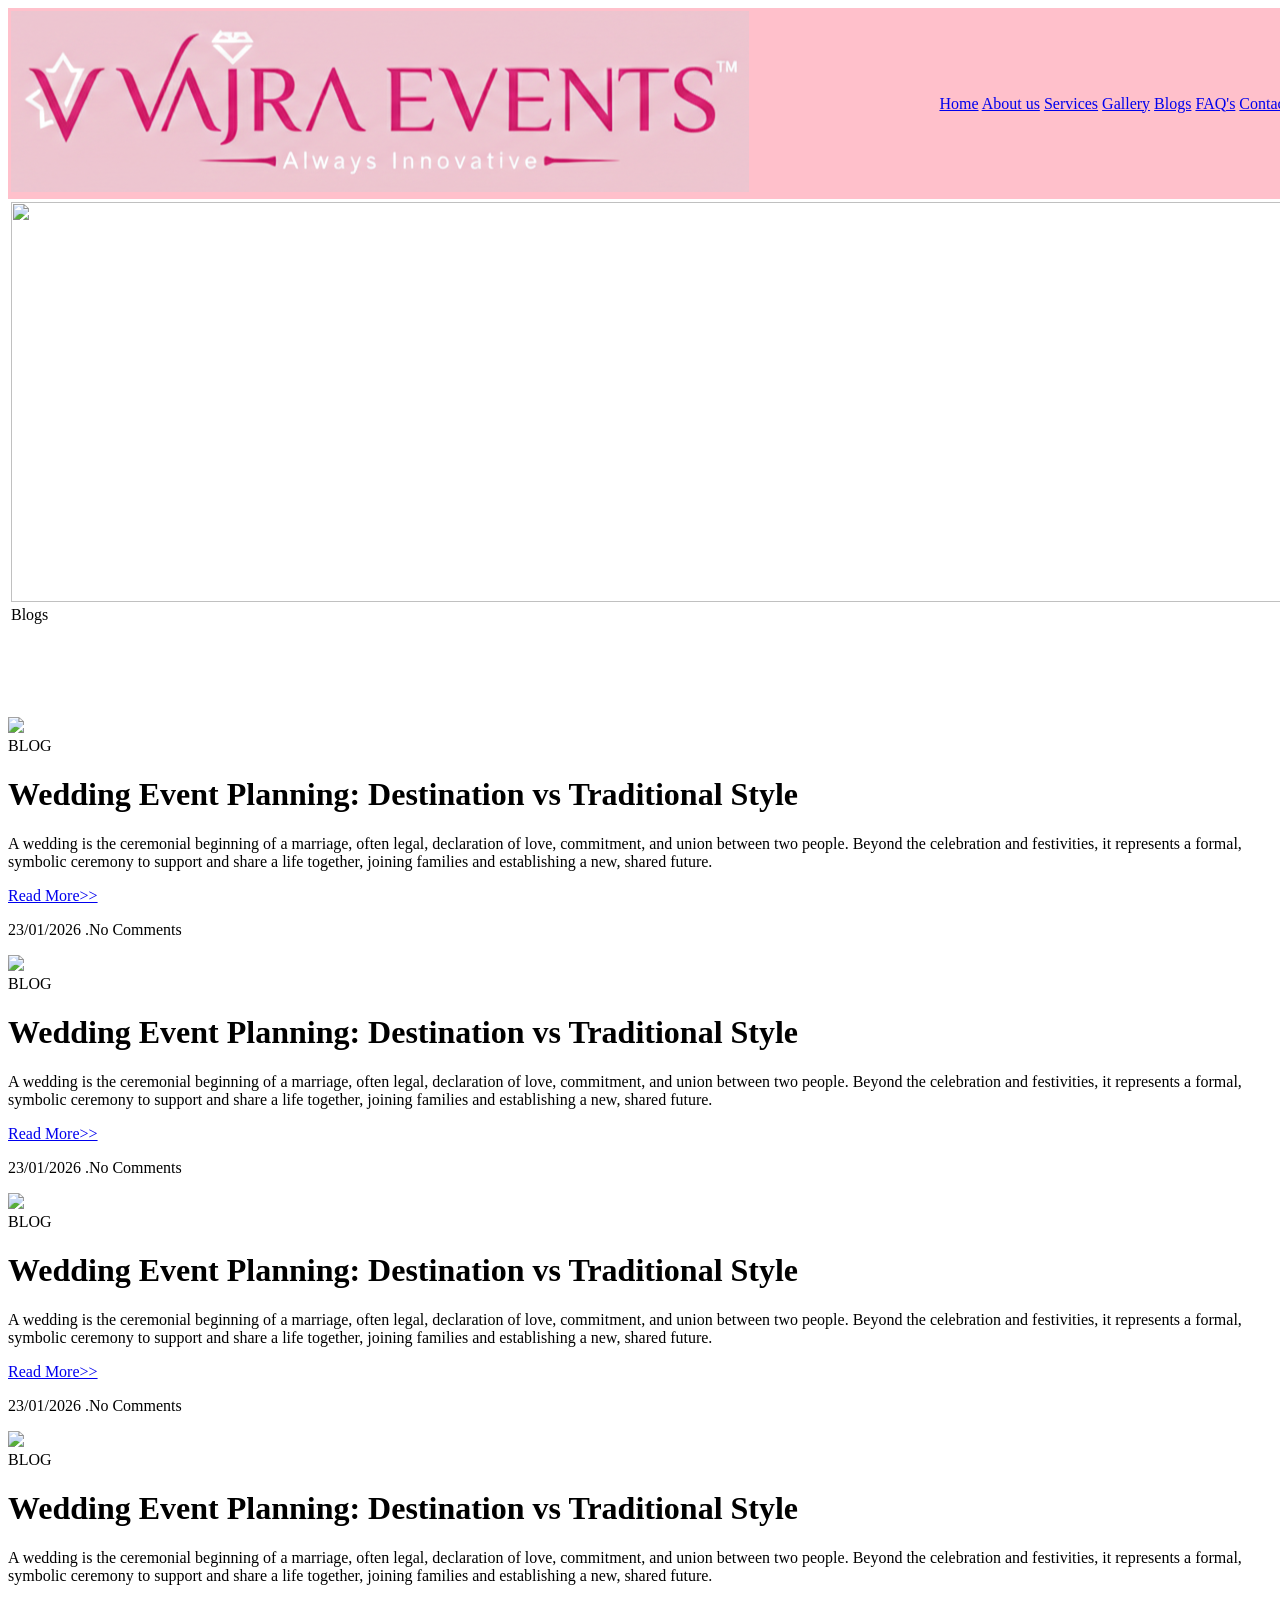
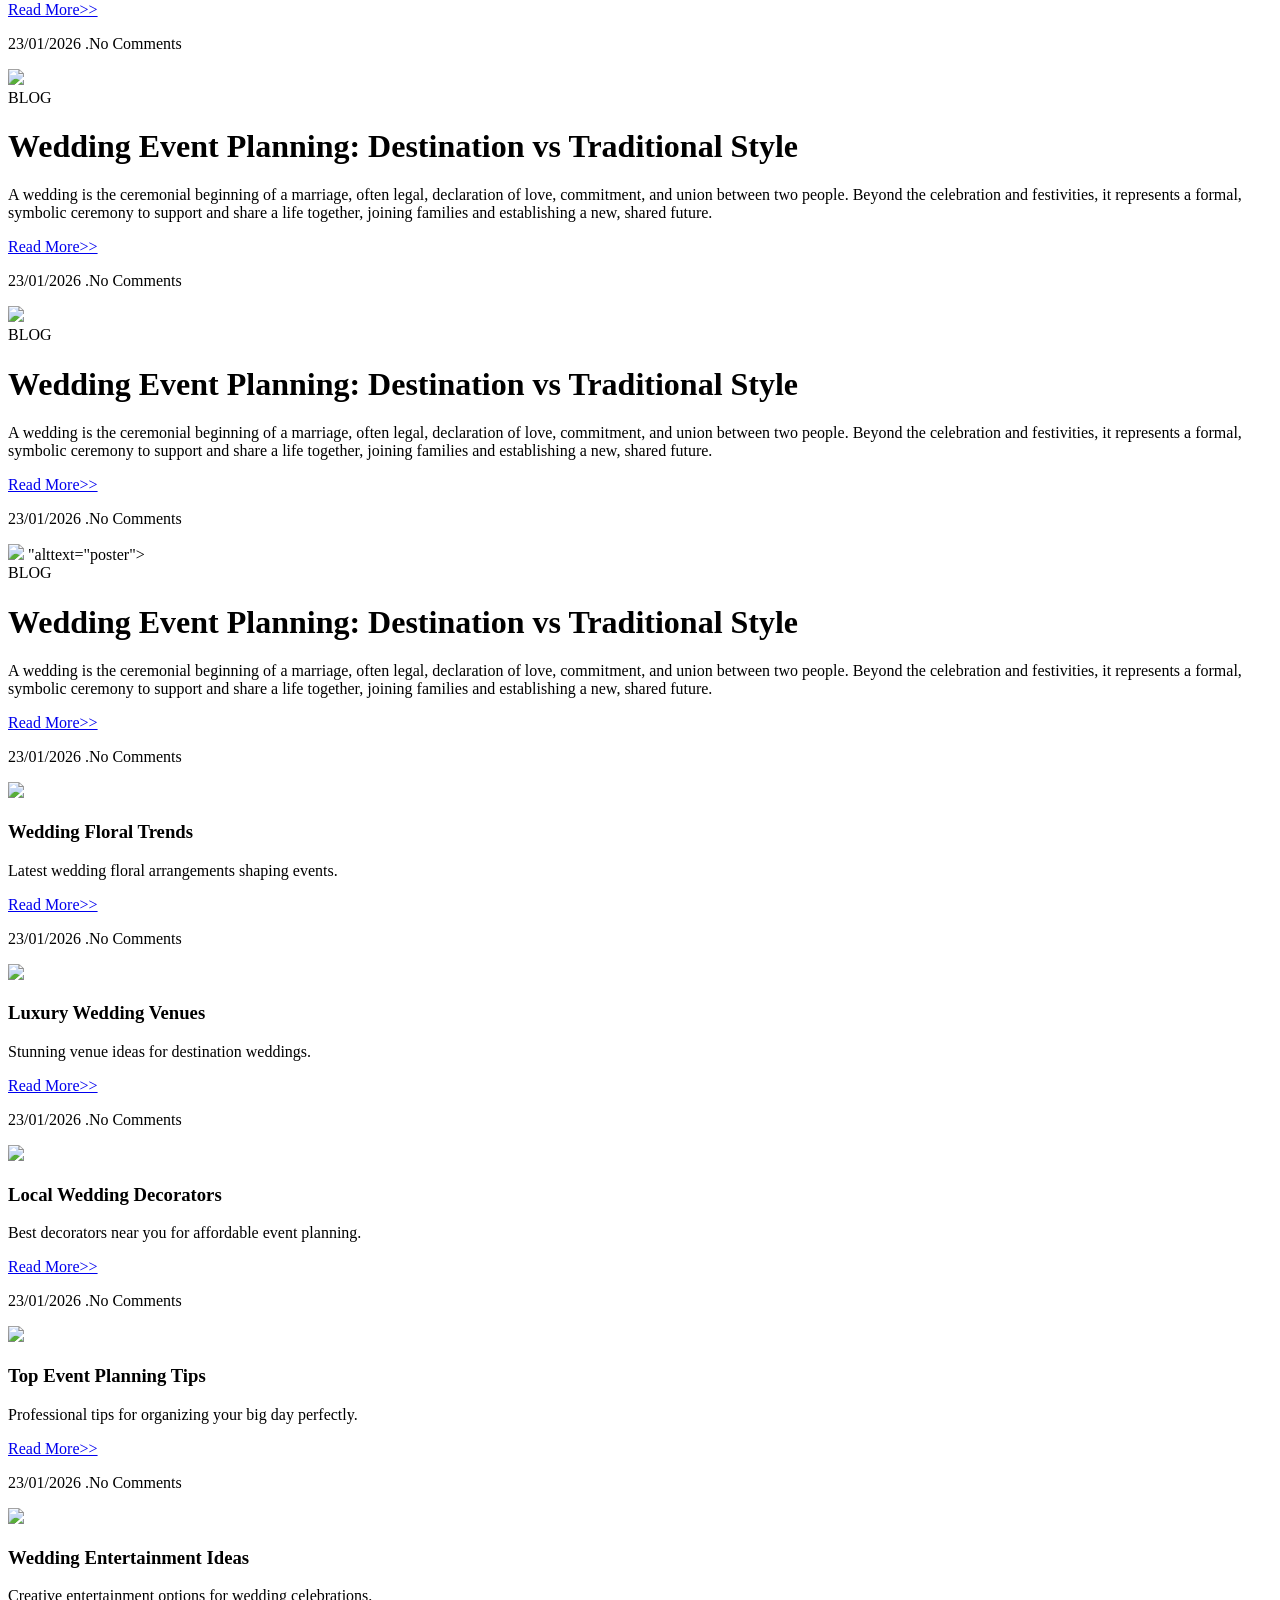
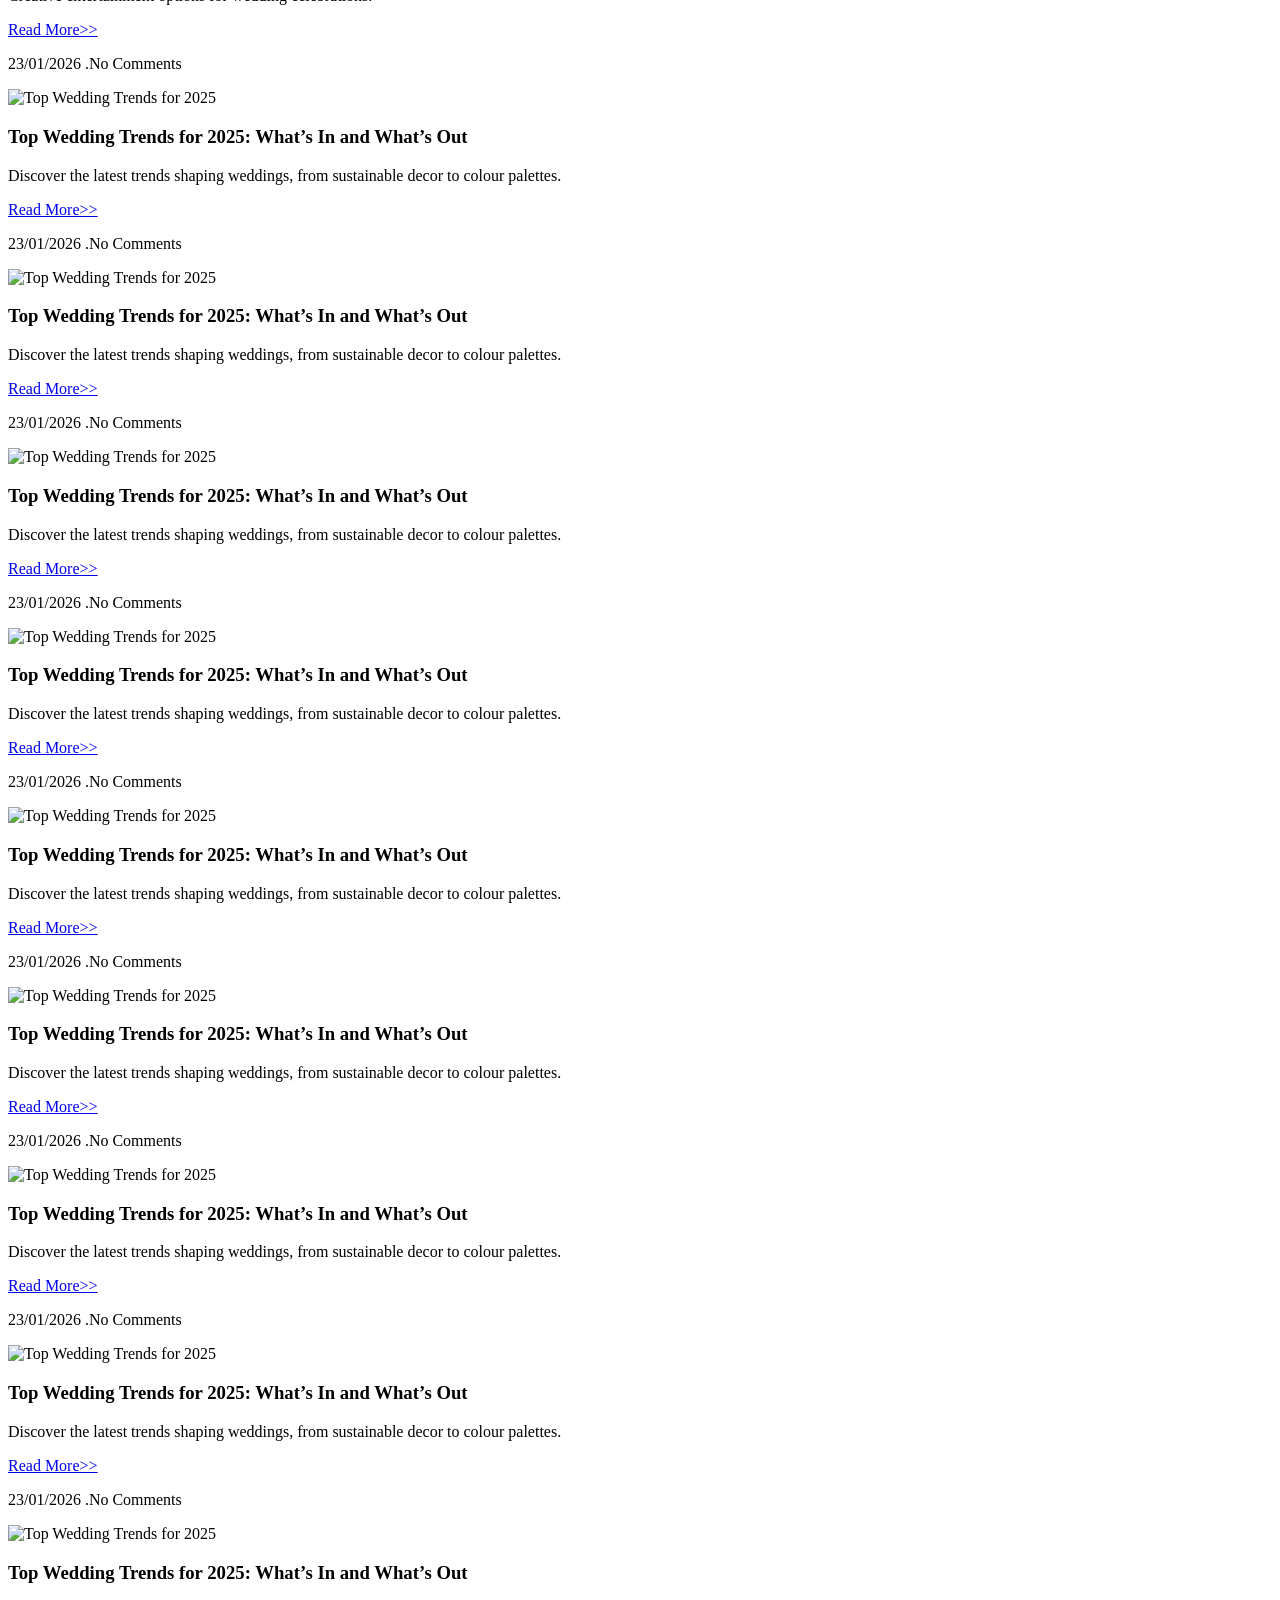
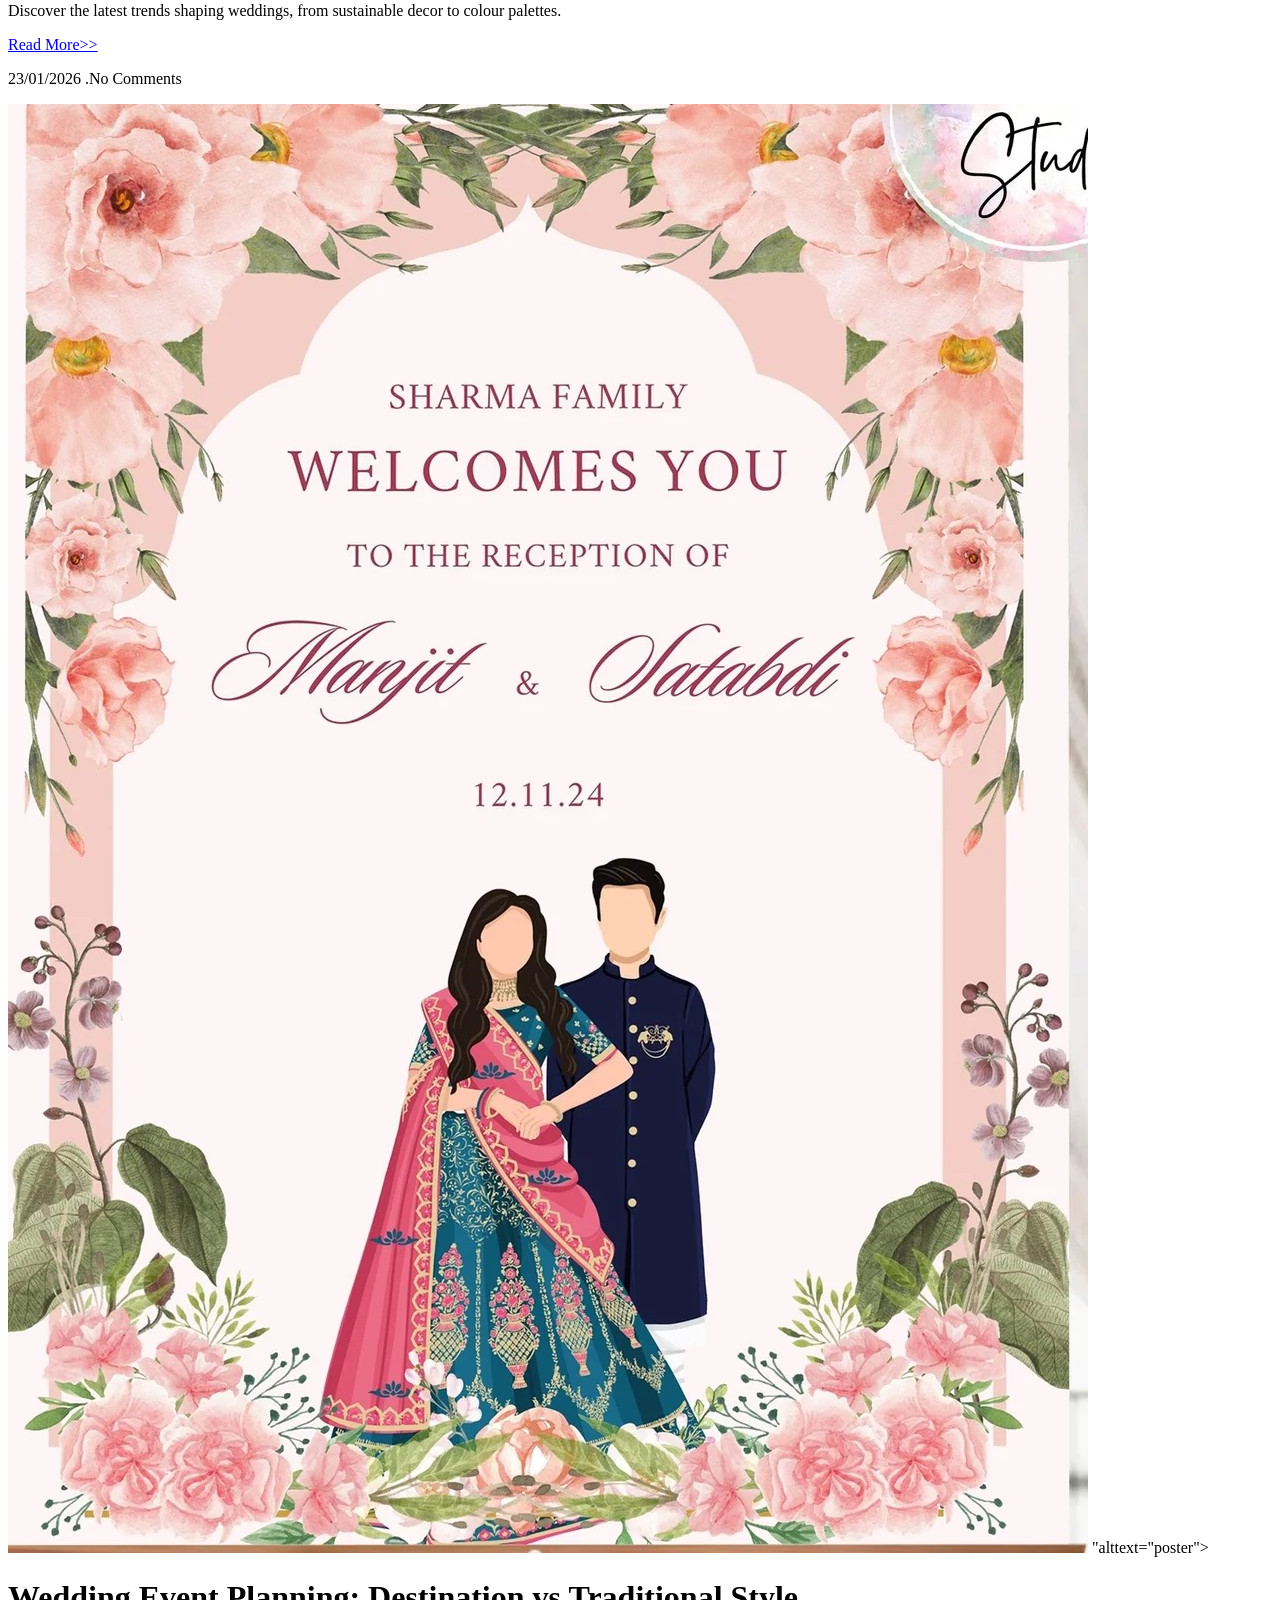
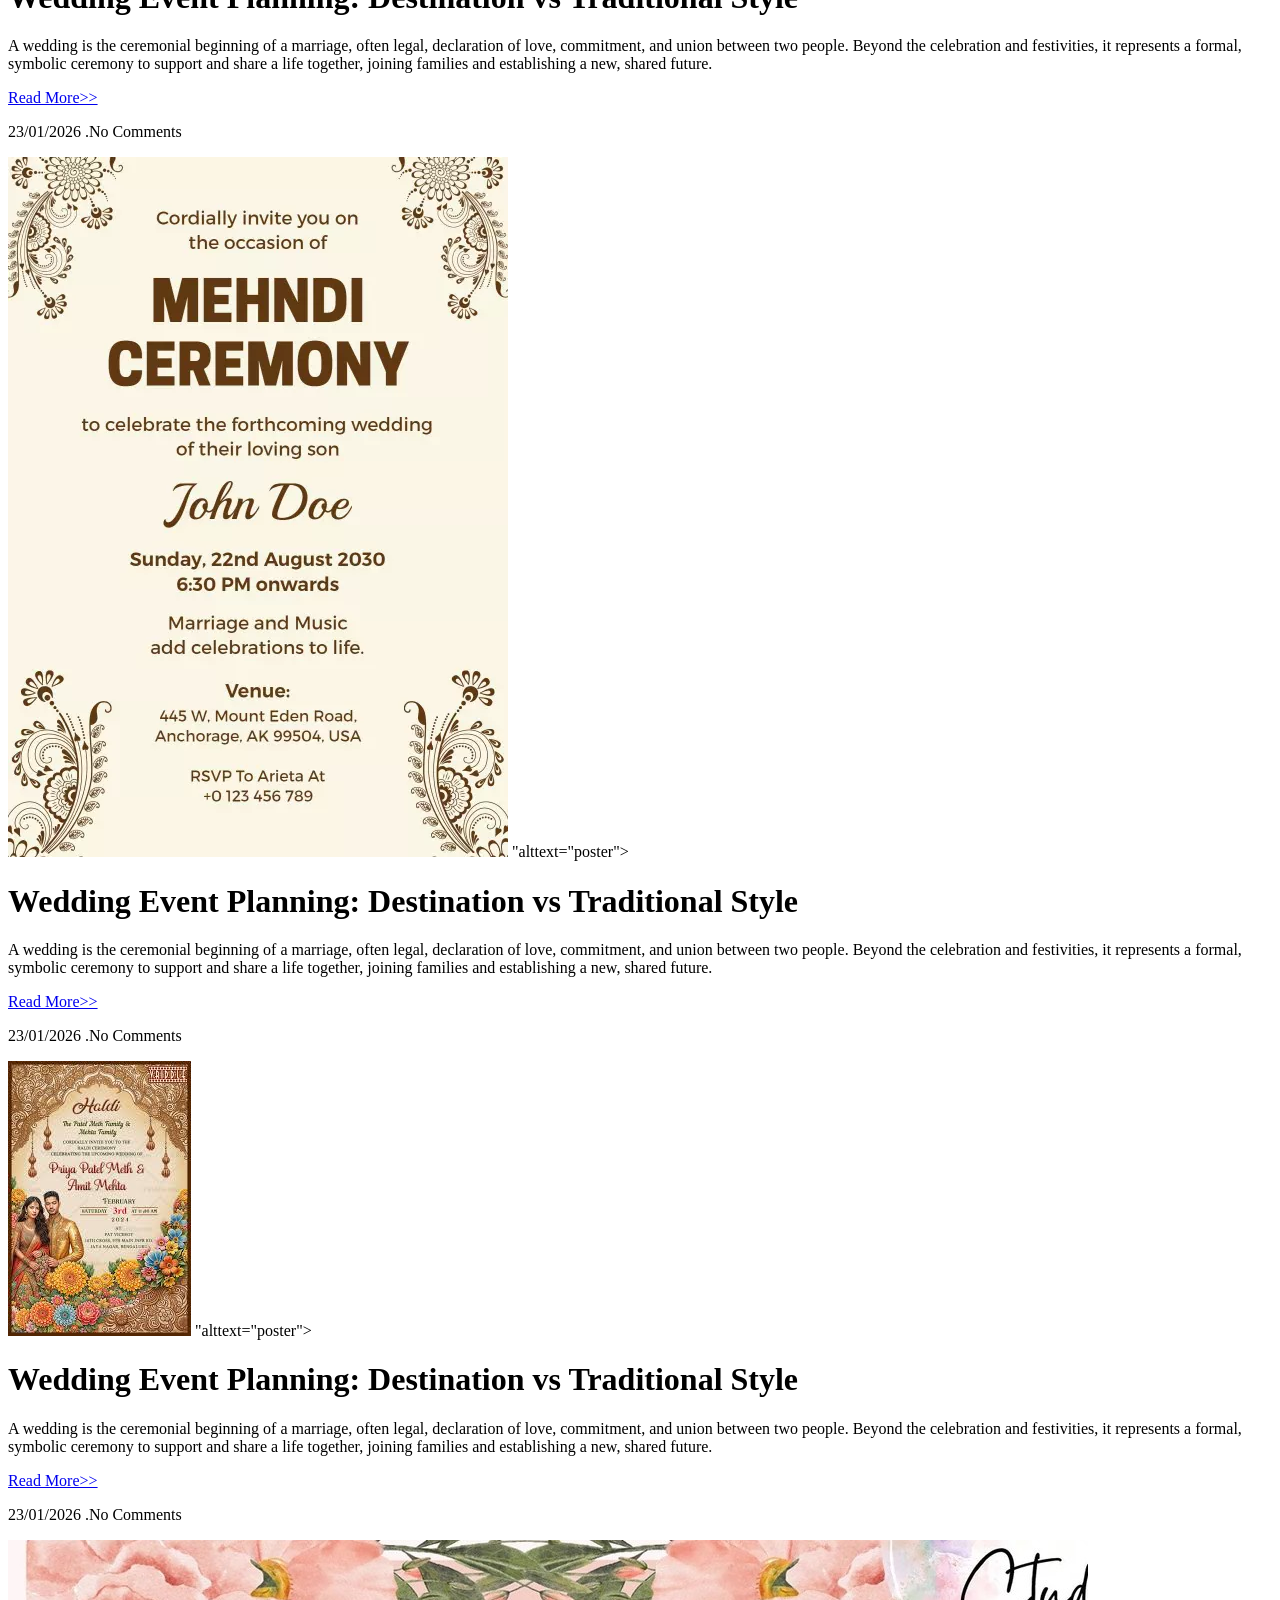
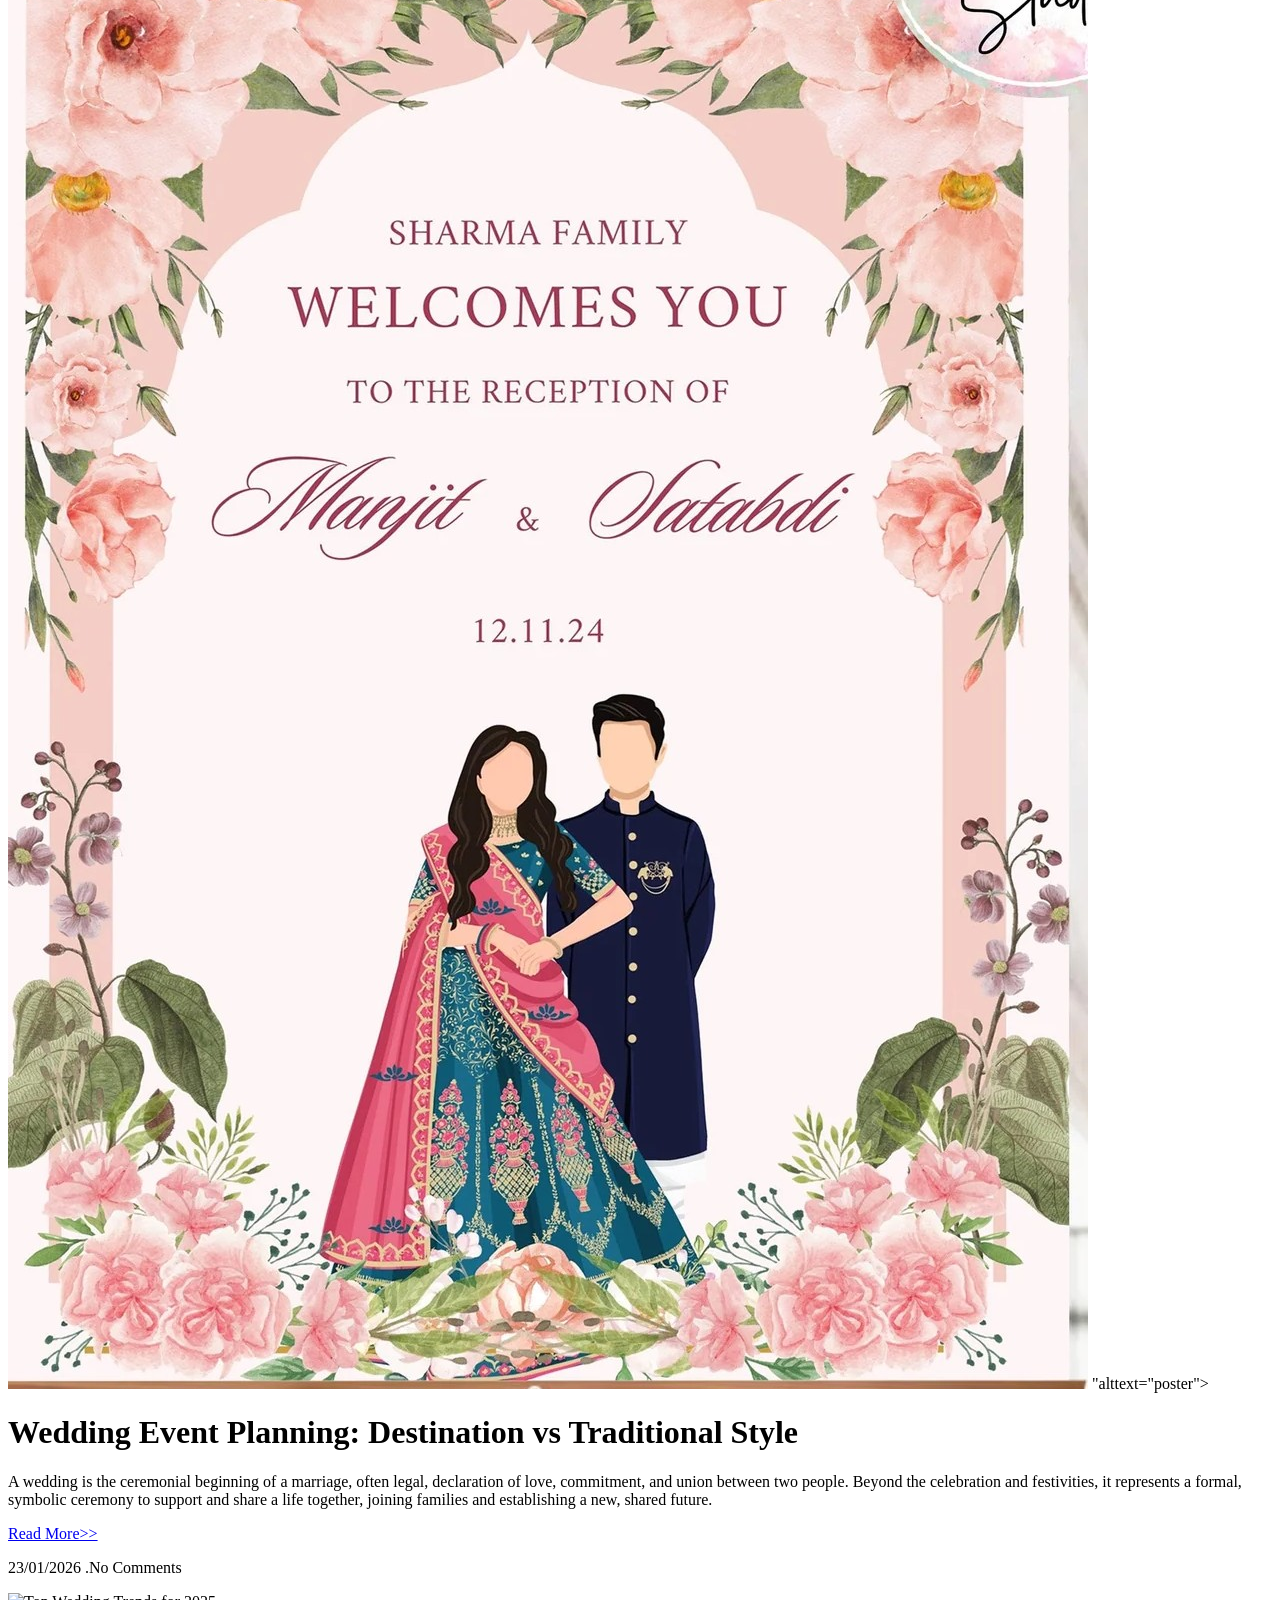
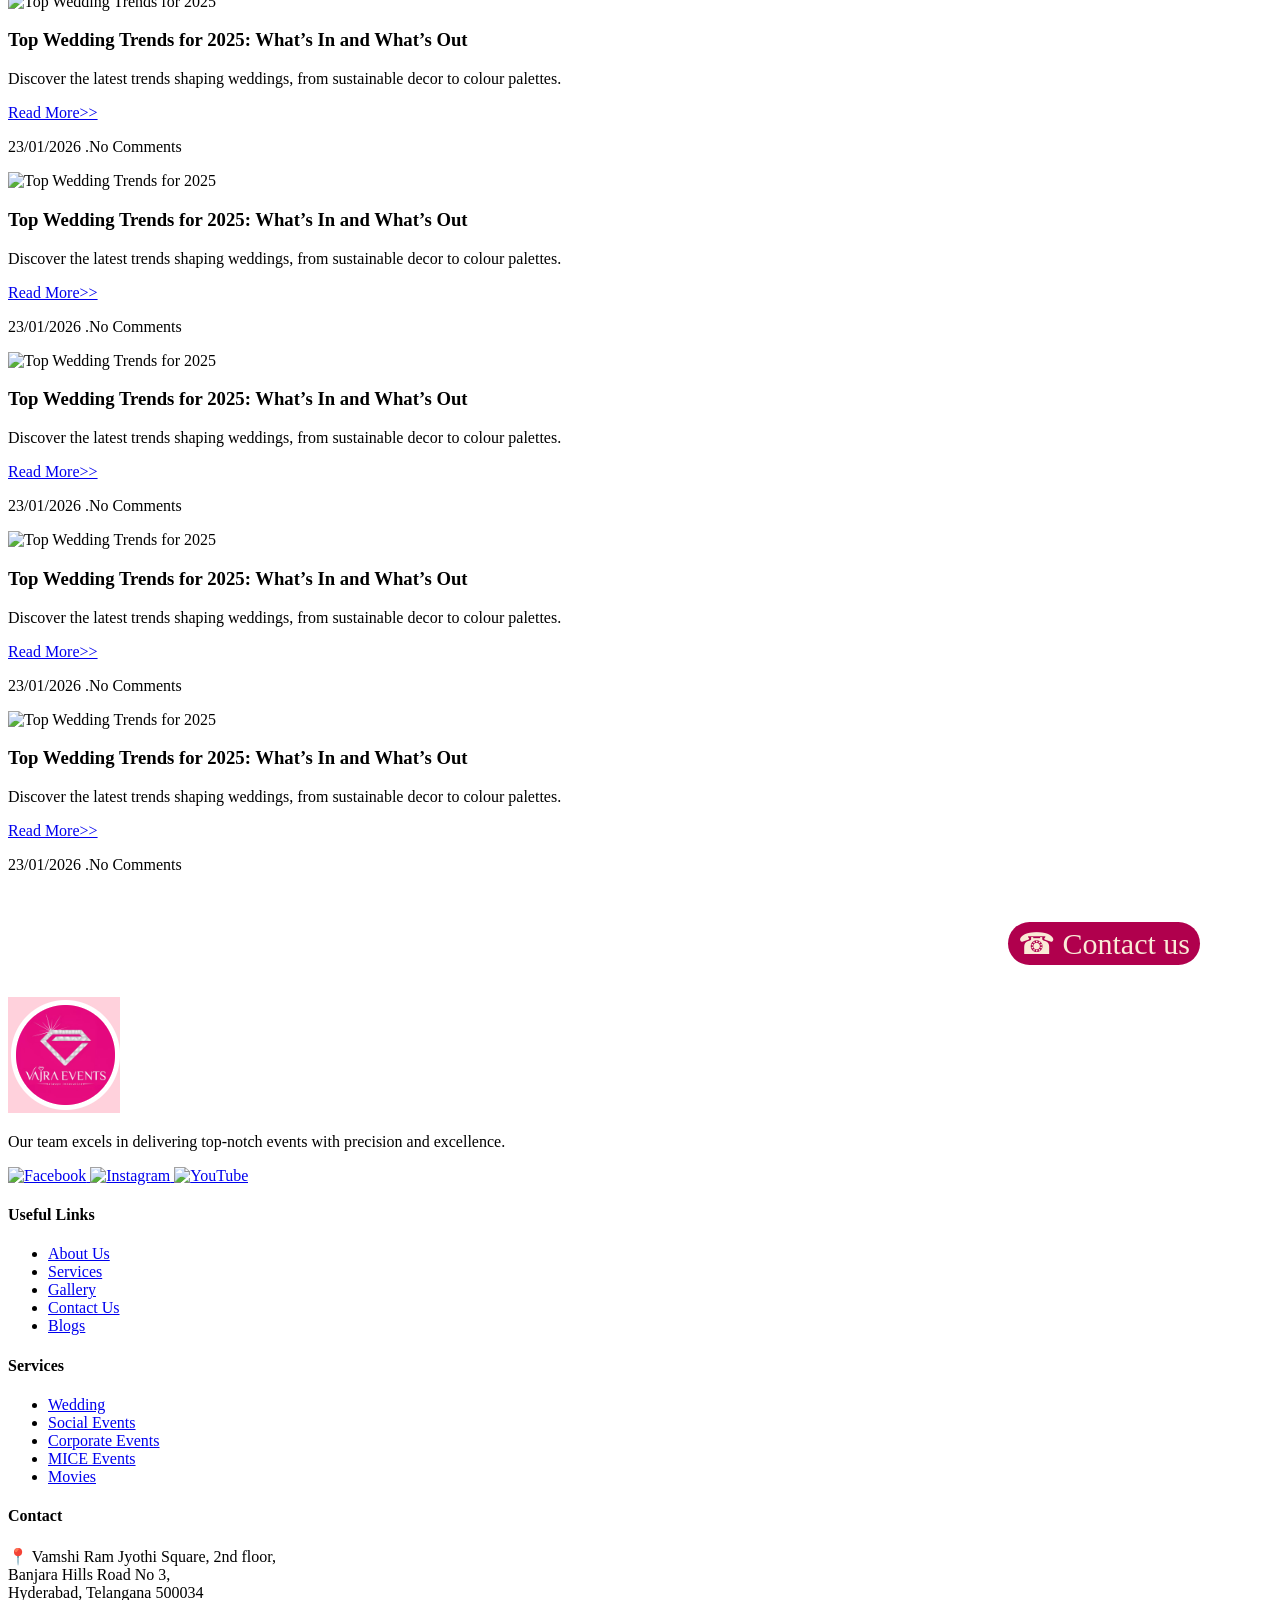
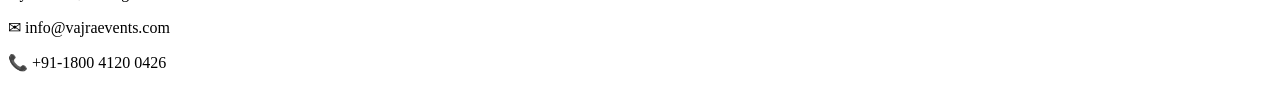
==== index.html @ c1fafa04 "Add files via upload" ====
<!DOCTYPE html>
<html lang="en">
<head>
    <meta charset="UTF-8">
    <meta name="viewport" content="width=device-width, initial-scale=1.0">
    <title>Document</title>
</head>
<link rel="stylesheet" href="one.css">

<body>
    <table width="1400px" height="100%" bgcolor="pink">
        <tr>
            <td>
                <img src="vajjjj.png" alttext="logoo" class="logo">
            </td>
            <td>
                <a href="#" class="nav" >Home</a>
                <a href="#" class="nav">About us</a>
                <a href="#" class="nav">Services</a>
                <a href="#" class="nav">Gallery</a>
                <a href="#"class="navblogs">Blogs</a>
                <a href="#" class="nav">FAQ's</a>
                <a href="#" class="nav">Contact Us</a>

            </td>
            
        </tr>
    <table>
        <tr>
            <td>
                <div class="contain">
                <img src="https://encrypted-tbn0.gstatic.com/images?q=tbn:ANd9GcSFxWtMCN0W3S7-7n2Pp-wqP3tbcG92UnZOkKCSWlW7jWUjsRan" alttext="poster" width="1400px"height="400px">
            <div class="blo">Blogs</div>
            </div>
            </td>
        </tr>
        </table>
        <br>
        <br>
        <br>
        <br>
        <br>
        <div class="blogs">
            <div class="blog-card">
                <div class="img-container">
            <img src="https://encrypted-tbn1.gstatic.com/images?q=tbn:ANd9GcSxAylXB6BLvOkvf_tpjMj7mHcLNz-IRUqFdtjXwUtvCz-0NbhQ"alttext="poster">
            <div class="image-text">BLOG</div>
            </div>
            <div><h1>Wedding Event Planning: Destination vs Traditional Style</h1>
            <p>A wedding is the ceremonial beginning of a marriage, often legal, declaration of love, commitment, and union between two people. Beyond the celebration and festivities, it represents a formal, symbolic ceremony to support and share a life together, joining families and establishing a new, shared future. </p>
            <a href="#" class="read">Read More>> </a>
            <p>23/01/2026 .No Comments</p>
            </div>
        </div>
        
            <div class="blog-card">
                                <div class="img-container">

                <img src="https://encrypted-tbn3.gstatic.com/images?q=tbn:ANd9GcQNrNjtM_MFdy0mWnfYq46YMzt0Dx1hS1j9WIiTzHmP-dryYdgh"alttext="poster">
                      <div class="image-text">BLOG</div>
</div>
                <div> <h1>Wedding Event Planning: Destination vs Traditional Style</h1>
            <p>A wedding is the ceremonial beginning of a marriage, often legal, declaration of love, commitment, and union between two people. Beyond the celebration and festivities, it represents a formal, symbolic ceremony to support and share a life together, joining families and establishing a new, shared future. </p>
            <a href="#" class="read">Read More>> </a>
            <p>23/01/2026 .No Comments</p>
            </div>
        </div>
        <div class="blog-card">
                         <div class="img-container">

                <img src="https://encrypted-tbn3.gstatic.com/images?q=tbn:ANd9GcRQf4aTUGGVOm73pY2ogtXvPZdn9MunsmZkhtrQ5v5sf4PtM_2n"alttext="poster">
                                <div class="image-text">BLOG</div>
</div>
                <div> <h1>Wedding Event Planning: Destination vs Traditional Style</h1>
            <p>A wedding is the ceremonial beginning of a marriage, often legal, declaration of love, commitment, and union between two people. Beyond the celebration and festivities, it represents a formal, symbolic ceremony to support and share a life together, joining families and establishing a new, shared future. </p>
            <a href="#" class="read">Read More>> </a>
            <p>23/01/2026 .No Comments</p>
            </div>
        </div>
        
        <div class="blog-card">
            <div class="img-container">
                <img src="https://encrypted-tbn0.gstatic.com/images?q=tbn:ANd9GcQDcVDjIXxbae5nbXx1qOwWuTjgfFDgN3SB55ghcVVCiSfug5Ng"alttext="poster">
                                           <div class="image-text">BLOG</div>
</div>
                <div> <h1>Wedding Event Planning: Destination vs Traditional Style</h1>
            <p>A wedding is the ceremonial beginning of a marriage, often legal, declaration of love, commitment, and union between two people. Beyond the celebration and festivities, it represents a formal, symbolic ceremony to support and share a life together, joining families and establishing a new, shared future. </p>
            <a href="#" class="read">Read More>> </a>
            <p>23/01/2026 .No Comments</p>
            </div>
        </div>
        <div class="blog-card">
                                            <div class="img-container">

          
                                                <img src="https://encrypted-tbn3.gstatic.com/images?q=tbn:ANd9GcQgdK4rmC4D6xGz65avD8ZZJ3LNO8VM6aEPDjLxffTNBr0df19L"alttext="poster">
                                                     <div class="image-text">BLOG</div>
</div>
                                                <div> <h1>Wedding Event Planning: Destination vs Traditional Style</h1>
            <p>A wedding is the ceremonial beginning of a marriage, often legal, declaration of love, commitment, and union between two people. Beyond the celebration and festivities, it represents a formal, symbolic ceremony to support and share a life together, joining families and establishing a new, shared future. </p>
            <a href="#" class="read">Read More>> </a>
            <p>23/01/2026 .No Comments</p>
            </div>
        </div>
        <div class="blog-card">
            <div class="img-container">
                <img src="https://encrypted-tbn0.gstatic.com/images?q=tbn:ANd9GcT76I8sGQHxIDJUwB6WXhO29_U5qv5YAkr95ym0LSZtSAd-w6AW"alttext="poster">
                                                      <div class="image-text">BLOG</div>
</div>
                <div> <h1>Wedding Event Planning: Destination vs Traditional Style</h1>
            <p>A wedding is the ceremonial beginning of a marriage, often legal, declaration of love, commitment, and union between two people. Beyond the celebration and festivities, it represents a formal, symbolic ceremony to support and share a life together, joining families and establishing a new, shared future. </p>
            <a href="#" class="read">Read More>> </a>
            <p>23/01/2026 .No Comments</p>
            </div>
        </div>
        <div class="blog-card">
            <div class="img-container">
                <img src="https://4.imimg.com/data4/XI/HY/MY-34049163/wedding-events.jpg">
"alttext="poster">
                                                      <div class="image-text">BLOG</div>
</div>
           <div> <h1>Wedding Event Planning: Destination vs Traditional Style</h1>
            <p>A wedding is the ceremonial beginning of a marriage, often legal, declaration of love, commitment, and union between two people. Beyond the celebration and festivities, it represents a formal, symbolic ceremony to support and share a life together, joining families and establishing a new, shared future. </p>
            <a href="#" class="read">Read More>> </a>
            <p>23/01/2026 .No Comments</p>
            </div>
        </div>
            <div class="blog-card">
        <img src="https://www.fnpweddings.com/wp-content/uploads/2023/01/banner1-1.jpg">
        <div class="blog-content">
            <h3>Wedding Floral Trends</h3>
            <p>Latest wedding floral arrangements shaping events.</p>
             <a href="#" class="read">Read More>> </a>
            <p>23/01/2026 .No Comments</p>
        </div>
    </div>

    <div class="blog-card">
        <img src="https://static.wixstatic.com/media/86622c_ecabd79f25de4d79adb0f22479c3964f~mv2.jpg">
        <div class="blog-content">
            <h3>Luxury Wedding Venues</h3>
            <p>Stunning venue ideas for destination weddings.</p>
             <a href="#" class="read">Read More>> </a>
            <p>23/01/2026 .No Comments</p>
        </div>
    </div>

    <div class="blog-card">
        <img src="https://content.jdmagicbox.com/v2/comp/kadiri/t7/9999p8494.8494.240330171017.i5t7/catalogue/ms-marriage-event-kadiri-mg-road-kadiri-decorators-by33t7d996.jpg">
        <div class="blog-content">
            <h3>Local Wedding Decorators</h3>
            <p>Best decorators near you for affordable event planning.</p>
             <a href="#" class="read">Read More>> </a>
            <p>23/01/2026 .No Comments</p>
        </div>
    </div>

    <div class="blog-card">
        <img src="https://media.weddingz.in/images/bbda52972b1de50671f1b9de639610de/Anais-Events-6.jpg">
        <div class="blog-content">
            <h3>Top Event Planning Tips</h3>
            <p>Professional tips for organizing your big day perfectly.</p>
             <a href="#" class="read">Read More>> </a>
            <p>23/01/2026 .No Comments</p>
        </div>
    </div>

    <div class="blog-card">
        <img src="https://www.hamaraevent.com/lib/js/kcfinder/upload/images/image2%2879%29.jpeg">
        <div class="blog-content">
            <h3>Wedding Entertainment Ideas</h3>
            <p>Creative entertainment options for wedding celebrations.</p>
             <a href="#" class="read">Read More>> </a>
            <p>23/01/2026 .No Comments</p>
        </div>
    </div>
  <div class="blog-card">
                <img src="https://www.fnpweddings.com/wp-content/uploads/2023/01/banner1-1.jpg" alt="Top Wedding Trends for 2025">
                <div class="blog-content">
                    <h3>Top Wedding Trends for 2025: What’s In and What’s Out</h3>
                    <p>Discover the latest trends shaping weddings, from sustainable decor to colour palettes.</p>
                     <a href="#" class="read">Read More>> </a>
            <p>23/01/2026 .No Comments</p>
                </div>
                </div>
                        <div class="blog-card">
                <img src="https://static.wixstatic.com/media/86622c_ecabd79f25de4d79adb0f22479c3964f~mv2.jpg/v1/fill/w_640,h_414,al_c,q_80,usm_0.66_1.00_0.01,enc_avif,quality_auto/86622c_ecabd79f25de4d79adb0f22479c3964f~mv2.jpg" alt="Top Wedding Trends for 2025">
                <div class="blog-content">
                    <h3>Top Wedding Trends for 2025: What’s In and What’s Out</h3>
                    <p>Discover the latest trends shaping weddings, from sustainable decor to colour palettes.</p>
             <a href="#" class="read">Read More>> </a>
            <p>23/01/2026 .No Comments</p>
                </div>
                </div>
                        <div class="blog-card">
                <img src="https://content.jdmagicbox.com/v2/comp/kadiri/t7/9999p8494.8494.240330171017.i5t7/catalogue/ms-marriage-event-kadiri-mg-road-kadiri-decorators-by33t7d996.jpg" alt="Top Wedding Trends for 2025">
                <div class="blog-content">
                    <h3>Top Wedding Trends for 2025: What’s In and What’s Out</h3>
                    <p>Discover the latest trends shaping weddings, from sustainable decor to colour palettes.</p>
                     <a href="#" class="read">Read More>> </a>
            <p>23/01/2026 .No Comments</p>
                </div>
</div>
  <div class="blog-card">
                <img src="https://media.weddingz.in/images/bbda52972b1de50671f1b9de639610de/Anais-Events-6.jpg" alt="Top Wedding Trends for 2025">
                <div class="blog-content">
                    <h3>Top Wedding Trends for 2025: What’s In and What’s Out</h3>
                    <p>Discover the latest trends shaping weddings, from sustainable decor to colour palettes.</p>
                     <a href="#" class="read">Read More>> </a>
            <p>23/01/2026 .No Comments</p>
                </div>
</div>
  <div class="blog-card">
                <img src="https://www.hamaraevent.com/lib/js/kcfinder/upload/images/image2%2879%29.jpeg" alt="Top Wedding Trends for 2025">
                <div class="blog-content">
                    <h3>Top Wedding Trends for 2025: What’s In and What’s Out</h3>
                    <p>Discover the latest trends shaping weddings, from sustainable decor to colour palettes.</p>
             <a href="#" class="read">Read More>> </a>
            <p>23/01/2026 .No Comments</p>
                </div>
</div>
  <div class="blog-card">
                <img src="https://weddingsutra.com/images/wedding-images/blog-images/mosaic-events-oman/mosaic-events-oman-img1.webp" alt="Top Wedding Trends for 2025">
                <div class="blog-content">
                    <h3>Top Wedding Trends for 2025: What’s In and What’s Out</h3>
                    <p>Discover the latest trends shaping weddings, from sustainable decor to colour palettes.</p>
                     <a href="#" class="read">Read More>> </a>
            <p>23/01/2026 .No Comments</p>
                </div>
                </div>
                  <div class="blog-card">

                <img src="https://images.picxy.com/cache/2019/12/14/5392ce549f25bc42dea89241d0115a89.jpg" alt="Top Wedding Trends for 2025">
                <div class="blog-content">
                    <h3>Top Wedding Trends for 2025: What’s In and What’s Out</h3>
                    <p>Discover the latest trends shaping weddings, from sustainable decor to colour palettes.</p>
                     <a href="#" class="read">Read More>> </a>
            <p>23/01/2026 .No Comments</p>
                </div>
</div>
  <div class="blog-card">
                <img src="https://content.jdmagicbox.com/v2/comp/kadiri/t7/9999p8494.8494.240330171017.i5t7/catalogue/ms-marriage-event-kadiri-mg-road-kadiri-decorators-by33t7d996.jpg" alt="Top Wedding Trends for 2025">
                <div class="blog-content">
                    <h3>Top Wedding Trends for 2025: What’s In and What’s Out</h3>
                    <p>Discover the latest trends shaping weddings, from sustainable decor to colour palettes.</p>
                     <a href="#" class="read">Read More>> </a>
            <p>23/01/2026 .No Comments</p>
                </div>
</div>
  <div class="blog-card">
                <img src="https://media.weddingz.in/images/bbda52972b1de50671f1b9de639610de/Anais-Events-6.jpg" alt="Top Wedding Trends for 2025">
                <div class="blog-content">
                    <h3>Top Wedding Trends for 2025: What’s In and What’s Out</h3>
                    <p>Discover the latest trends shaping weddings, from sustainable decor to colour palettes.</p>
                     <a href="#" class="read">Read More>> </a>
            <p>23/01/2026 .No Comments</p>
                </div>
                </div>
                        <div class="blog-card">
                <img src="event poster.jpg.jpeg">
"alttext="poster">
           <div> <h1>Wedding Event Planning: Destination vs Traditional Style</h1>
            <p>A wedding is the ceremonial beginning of a marriage, often legal, declaration of love, commitment, and union between two people. Beyond the celebration and festivities, it represents a formal, symbolic ceremony to support and share a life together, joining families and establishing a new, shared future. </p>
            <a href="#" class="read">Read More>> </a>
            <p>23/01/2026 .No Comments</p>
            </div>
        </div>
                <div class="blog-card">
                <img src="another.webp">
"alttext="poster">
           <div> <h1>Wedding Event Planning: Destination vs Traditional Style</h1>
            <p>A wedding is the ceremonial beginning of a marriage, often legal, declaration of love, commitment, and union between two people. Beyond the celebration and festivities, it represents a formal, symbolic ceremony to support and share a life together, joining families and establishing a new, shared future. </p>
            <a href="#" class="read">Read More>> </a>
            <p>23/01/2026 .No Comments</p>
            </div>
        </div>
                <div class="blog-card">
                <img src="images.jpg">
"alttext="poster">
           <div> <h1>Wedding Event Planning: Destination vs Traditional Style</h1>
            <p>A wedding is the ceremonial beginning of a marriage, often legal, declaration of love, commitment, and union between two people. Beyond the celebration and festivities, it represents a formal, symbolic ceremony to support and share a life together, joining families and establishing a new, shared future. </p>
            <a href="#" class="read">Read More>> </a>
            <p>23/01/2026 .No Comments</p>
            </div>
        </div>
                <div class="blog-card">
                <img src="event poster.jpg.jpeg">
"alttext="poster">
           <div> <h1>Wedding Event Planning: Destination vs Traditional Style</h1>
            <p>A wedding is the ceremonial beginning of a marriage, often legal, declaration of love, commitment, and union between two people. Beyond the celebration and festivities, it represents a formal, symbolic ceremony to support and share a life together, joining families and establishing a new, shared future. </p>
            <a href="#" class="read">Read More>> </a>
            <p>23/01/2026 .No Comments</p>
            </div>
        </div>
         <div class="blog-card">
                <img src="https://media.weddingz.in/images/bbda52972b1de50671f1b9de639610de/Anais-Events-6.jpg" alt="Top Wedding Trends for 2025">
                <div class="blog-content">
                    <h3>Top Wedding Trends for 2025: What’s In and What’s Out</h3>
                    <p>Discover the latest trends shaping weddings, from sustainable decor to colour palettes.</p>
                     <a href="#" class="read">Read More>> </a>
            <p>23/01/2026 .No Comments</p>
                </div>
                </div>
                  <div class="blog-card">
                <img src="https://encrypted-tbn0.gstatic.com/images?q=tbn:ANd9GcTcwZmDBdXUqavJ2h8wKpdO121pY8tC2lATGA&s" alt="Top Wedding Trends for 2025">
                <div class="blog-content">
                    <h3>Top Wedding Trends for 2025: What’s In and What’s Out</h3>
                    <p>Discover the latest trends shaping weddings, from sustainable decor to colour palettes.</p>
                     <a href="#" class="read">Read More>> </a>
            <p>23/01/2026 .No Comments</p>
                </div>
                </div>
                                  <div class="blog-card">
                <img src="https://media.istockphoto.com/id/471906412/photo/beautiful-table-setting-for-an-wedding-reception-or-an-event.jpg?s=612x612&w=0&k=20&c=knlIBspy-ZKuQV7bUVr_eclJmyC24ShNAva_Jh9Rwfc=" alt="Top Wedding Trends for 2025">
                <div class="blog-content">
                    <h3>Top Wedding Trends for 2025: What’s In and What’s Out</h3>
                    <p>Discover the latest trends shaping weddings, from sustainable decor to colour palettes.</p>
                     <a href="#" class="read">Read More>> </a>
            <p>23/01/2026 .No Comments</p>
                </div>
                </div>
                                  <div class="blog-card">
                <img src="https://encrypted-tbn0.gstatic.com/images?q=tbn:ANd9GcRSO8gKSsm6Z-1dEe6sfWR4M8Cvgqopa3JY1A&s" alt="Top Wedding Trends for 2025">
                <div class="blog-content">
                    <h3>Top Wedding Trends for 2025: What’s In and What’s Out</h3>
                    <p>Discover the latest trends shaping weddings, from sustainable decor to colour palettes.</p>
                     <a href="#" class="read">Read More>> </a>
            <p>23/01/2026 .No Comments</p>
                </div>
                </div>
                                                  <div class="blog-card">
                <img src="https://encrypted-tbn0.gstatic.com/images?q=tbn:ANd9GcTZ3q1zDSnNJqxM2A5vTZ7iZ9XS9iJBD6ZUig&s" alt="Top Wedding Trends for 2025">
                <div class="blog-content">
                    <h3>Top Wedding Trends for 2025: What’s In and What’s Out</h3>
                    <p>Discover the latest trends shaping weddings, from sustainable decor to colour palettes.</p>
                     <a href="#" class="read">Read More>> </a>
            <p>23/01/2026 .No Comments</p>
                </div>
                </div>
                </div>
        
        <br>
        <br>
<div>
    <a href="white" class="contact-button "style=" color:antiquewhite;background-color: #b0004d;margin-left:1000px;font-size: 30px;text-decoration:none;padding: 5px 10px;border-radius: 25px;.contact-us-button 
  position: fixed;
  bottom: 20px;
  right: 20px;
  z-index: 1000;"> &#9742 Contact us        </a>
</div>
<br>


<br>
<footer class="footer">
  <div class="footer-container">

    <div class="footer-about">
      <img src="Screenshot (12).png">
      <p>Our team excels in delivering top-notch events with precision and excellence.</p>
      <div class="social-icons">
  <a href="https://facebook.com">
    <img src="https://img.icons8.com/color/48/000000/facebook-new.png" alt="Facebook" class="icon">
  </a>
  <a href="https://instagram.com">
    <img src="https://img.icons8.com/color/48/000000/instagram-new.png" alt="Instagram" class="icon">
  </a>
  <a href="https://youtube.com">
    <img src="https://img.icons8.com/color/48/000000/youtube-play.png" alt="YouTube" class="icon">
  </a>
  </div>
  </div>


    <div class="footer-links">
      <h4>Useful Links</h4>
      <ul>
        <li><a href="#">About Us</a></li>
        <li><a href="#">Services</a></li>
        <li><a href="#">Gallery</a></li>
        <li><a href="#">Contact Us</a></li>
        <li><a href="#">Blogs</a></li>
      </ul>
    </div>

    <div class="footer-services">
      <h4>Services</h4>
      <ul>
        <li><a href="#">Wedding</a></li>
        <li><a href="#">Social Events</a></li>
        <li><a href="#">Corporate Events</a></li>
        <li><a href="#">MICE Events</a></li>
        <li><a href="#">Movies</a></li>
      </ul>
    </div>

    <div class="footer-contact">
      <h4>Contact</h4>
      <p>📍 Vamshi Ram Jyothi Square, 2nd floor,<br>
         Banjara Hills Road No 3,<br>
         Hyderabad, Telangana 500034</p>
      <p>✉ info@vajraevents.com</p>
      <p>📞 +91-1800 4120 0426</p>
    </div>

  </div>
</footer>

</body>
</html>
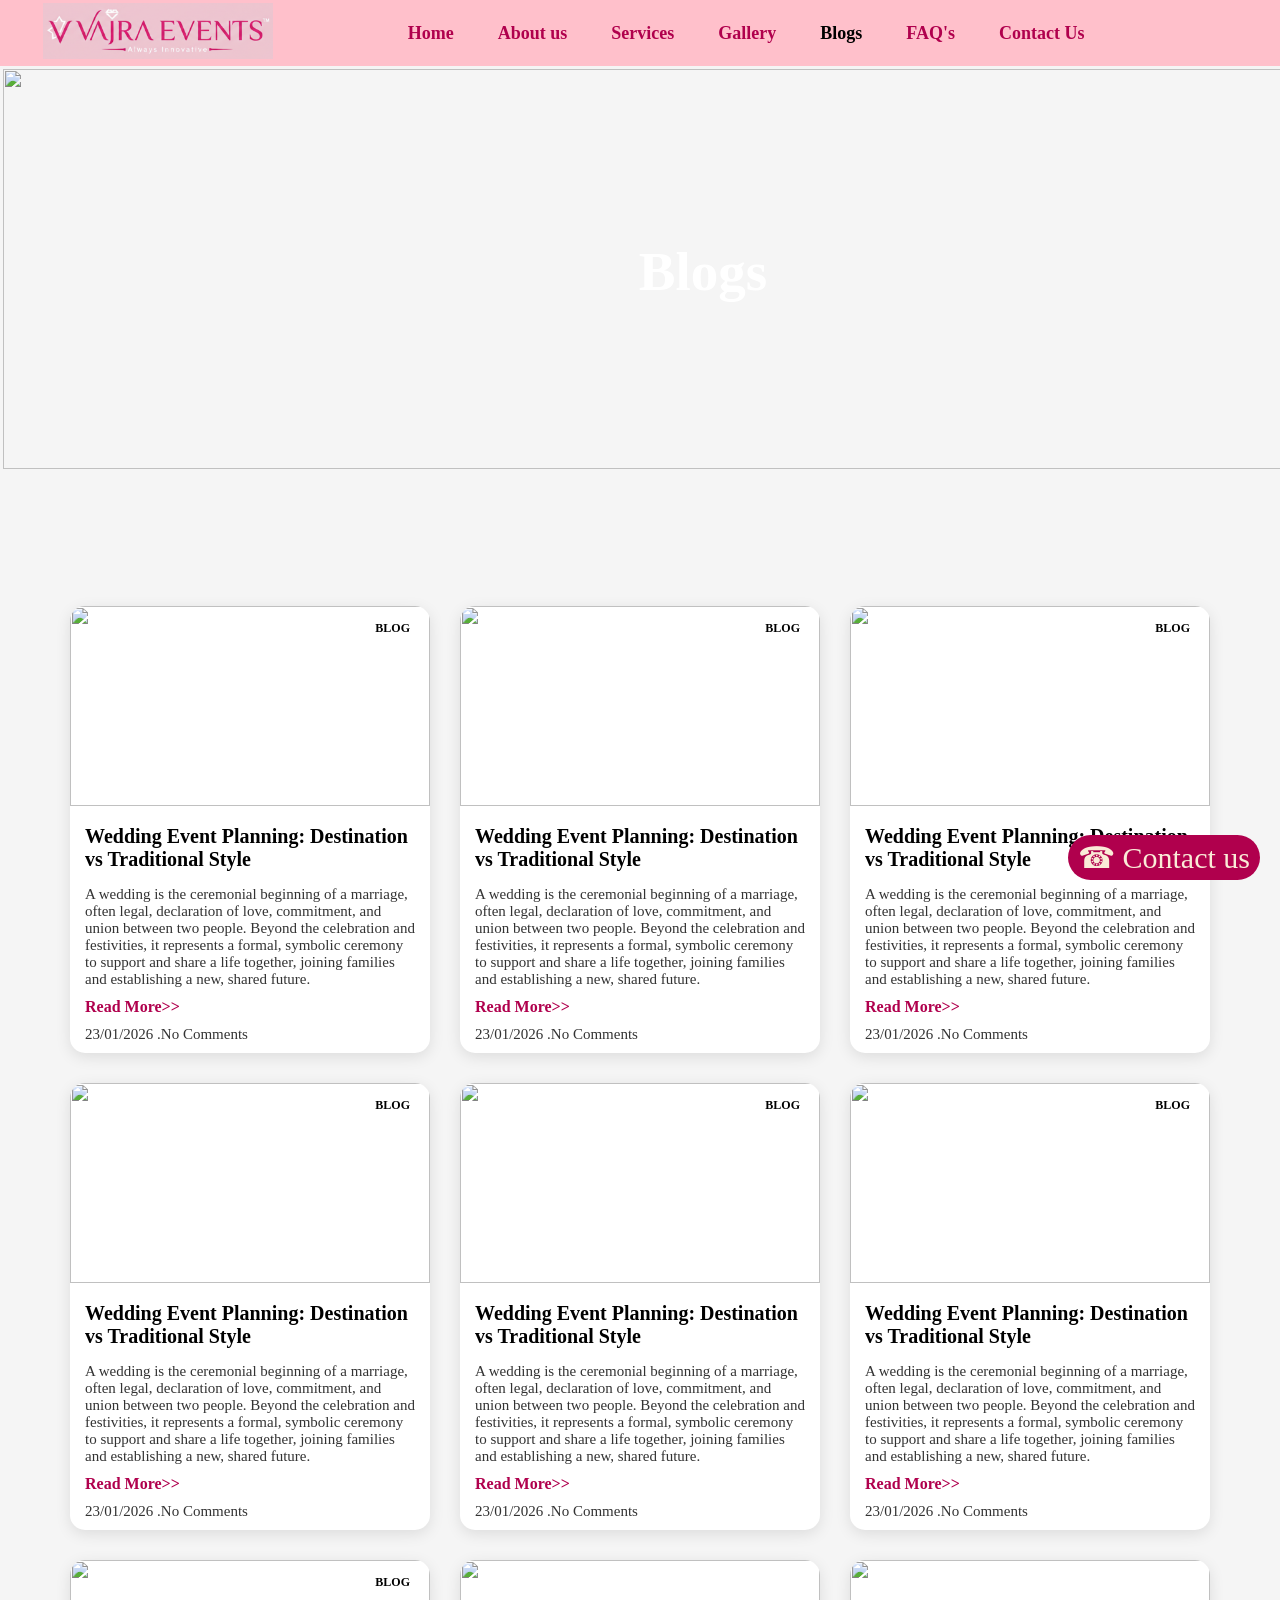
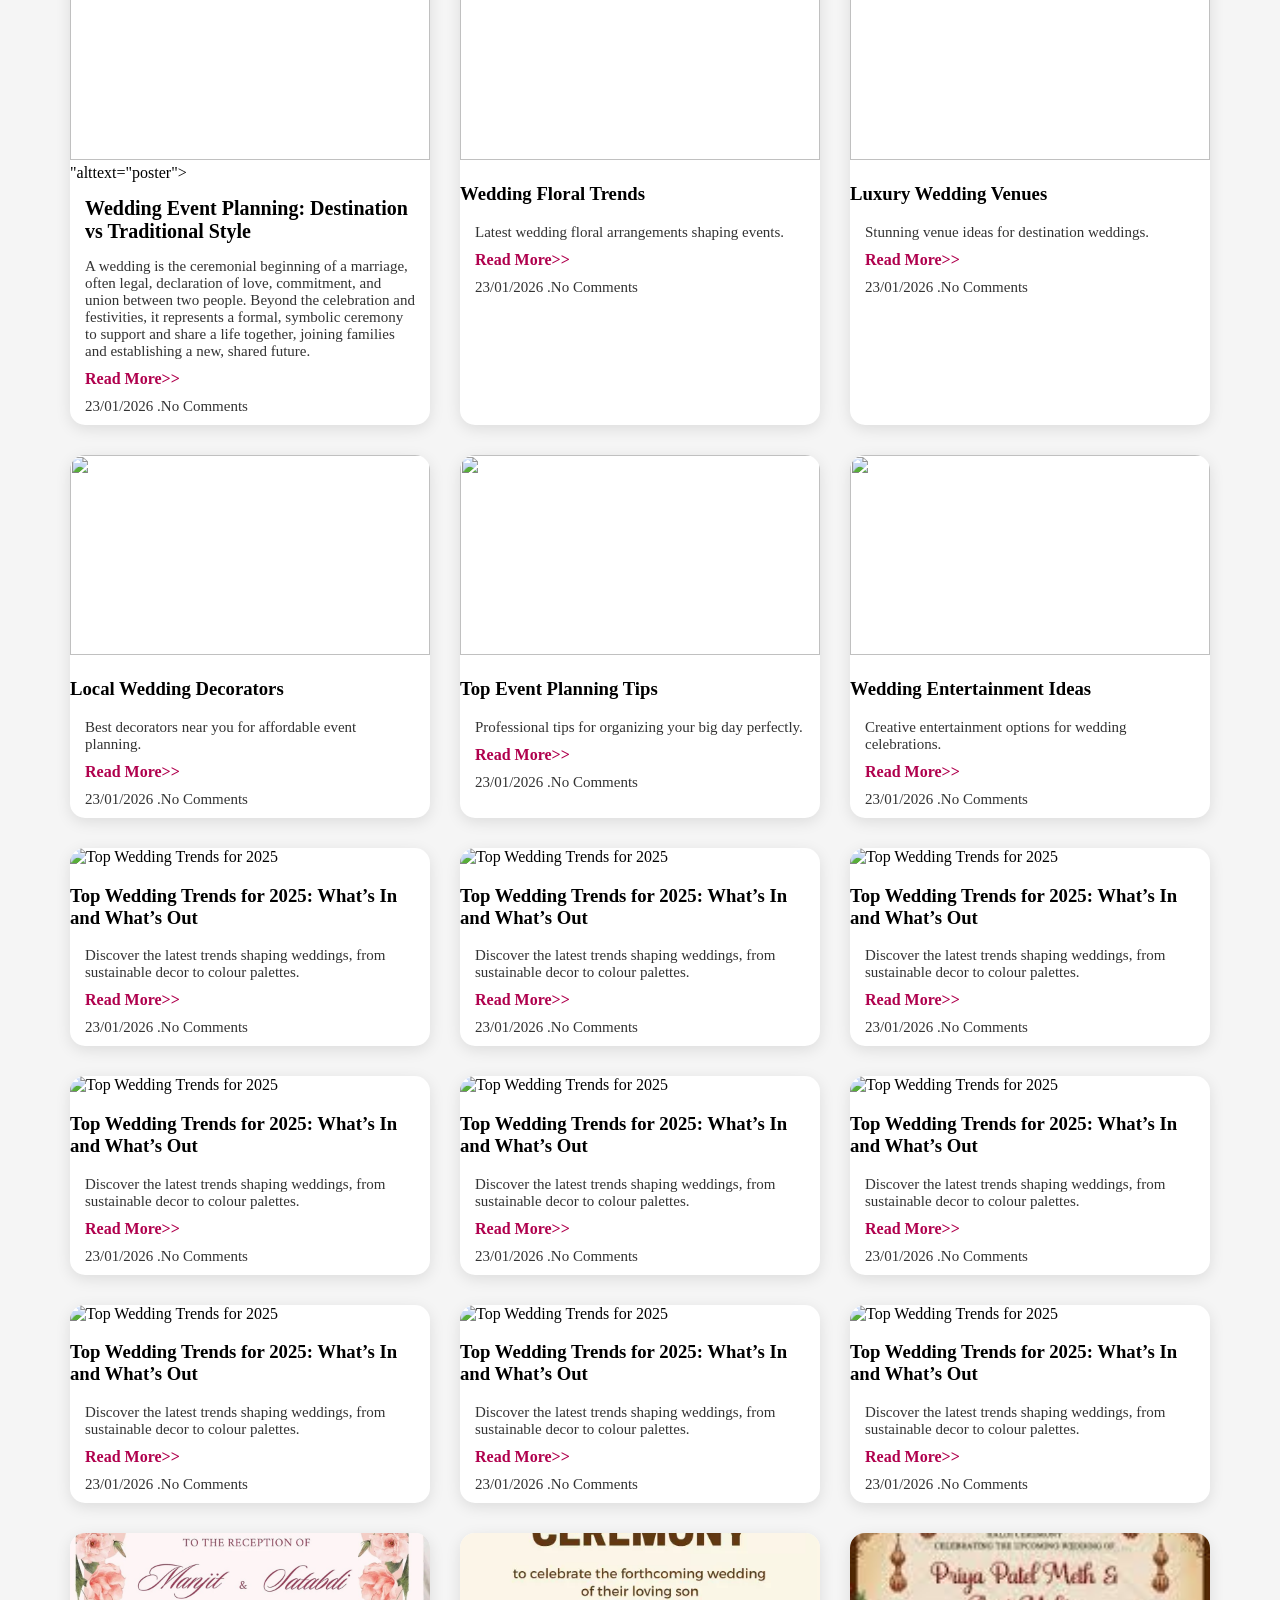
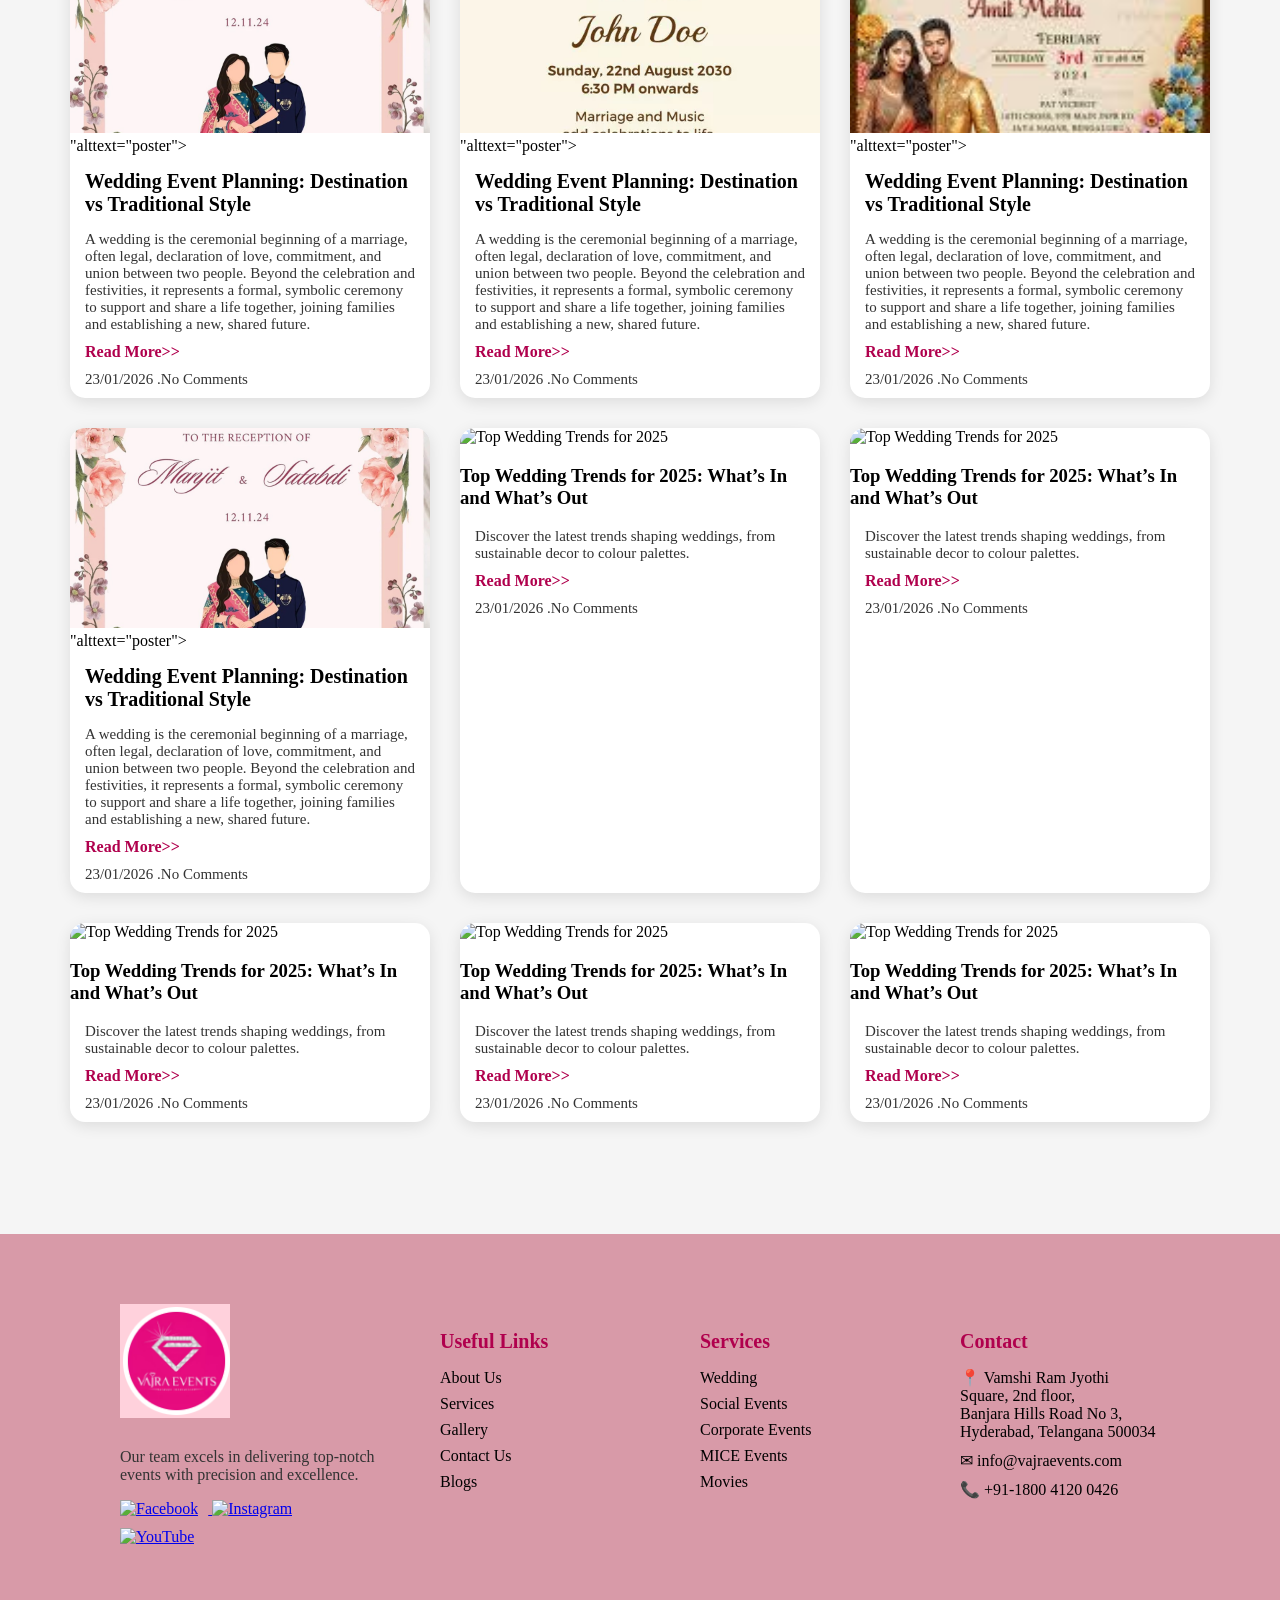
==== commit 37e1a35f: "Update index.html" ====
--- a/index.html
+++ b/index.html
@@ -5,7 +5,7 @@
     <meta name="viewport" content="width=device-width, initial-scale=1.0">
     <title>Document</title>
 </head>
-<link rel="stylesheet" href="one.css">
+<link rel="stylesheet" href="index.css">
 
 <body>
     <table width="1400px" height="100%" bgcolor="pink">
@@ -407,4 +407,4 @@
 </footer>
 
 </body>
-</html>+</html>
--- a/index.css
+++ b/index.css
@@ -0,0 +1,199 @@
+
+body{
+margin:0;
+font-family:Times New Roman;
+background:#f5f5f5;
+}
+
+/* NAVBAR */
+
+.logo{
+width:230px;
+margin-left:40px;
+}
+
+.nav,.navblogs{
+text-decoration:none;
+margin:0 20px;
+font-size:18px;
+color:#b0004d;
+font-weight:bold;
+}
+
+.navblogs{
+color:black;
+}
+
+/* BANNER */
+
+.contain{
+position:relative;
+}
+
+.contain img{
+width:1400px;
+height:400px;
+}
+
+.blo{
+position:absolute;
+top:50%;
+left:50%;
+transform:translate(-50%,-50%);
+color:white;
+font-size:55px;
+font-weight:bold;
+}
+
+/* BLOG GRID */
+
+.blogs{
+display:flex;
+flex-wrap:wrap;
+justify-content:center;
+gap:30px;
+padding:40px;
+}
+
+/* BLOG CARD */
+
+.blog-card{
+width:360px;
+background:white;
+border-radius:15px;
+box-shadow:0px 4px 15px rgba(0,0,0,0.1);
+overflow:hidden;
+}
+
+.blog-card img{
+width:100%;
+height:200px;
+border-radius:10px 10px 0 0;
+object-fit:cover;
+}
+
+.blog-card h1{
+font-size:20px;
+margin:15px;
+}
+
+.blog-card p{
+font-size:15px;
+margin:10px 15px;
+color:#333;
+}
+
+/* BLOG TAG */
+
+.img-container{
+position:relative;
+}
+
+.image-text{
+position:absolute;
+top:10px;
+right:10px;
+background:white;
+padding:5px 10px;
+border-radius:6px;
+font-size:12px;
+font-weight:bold;
+}
+
+/* READ MORE */
+
+.read{
+color:#b0004d;
+text-decoration:none;
+font-weight:bold;
+margin-left:15px;
+}
+
+.read:hover{
+text-decoration:underline;
+}
+
+/* CONTACT BUTTON */
+
+.contact-button{
+position:fixed;
+right:40px;
+bottom:40px;
+background:#b0004d;
+color:white;
+font-size:24px;
+padding:8px 20px;
+border-radius:30px;
+text-decoration:none;
+}
+
+/* FOOTER */
+
+.footer{
+background:#d89aa8;
+padding:70px 120px;
+}
+
+.footer-container{
+display:flex;
+justify-content:space-between;
+flex-wrap:wrap;
+}
+
+/* ABOUT */
+
+.footer-about{
+width:260px;
+}
+
+.footer-about img{
+width:110px;
+margin-bottom:10px;
+}
+
+.footer-about p{
+font-size:16px;
+color:#333;
+}
+
+.social-icons img{
+width:32px;
+margin-right:10px;
+}
+
+/* LINKS */
+
+.footer-links,
+.footer-services,
+.footer-contact{
+width:200px;
+}
+
+.footer h4{
+color:#b0004d;
+font-size:20px;
+margin-bottom:15px;
+}
+
+.footer ul{
+list-style:none;
+padding:0;
+}
+
+.footer ul li{
+margin:8px 0;
+}
+
+.footer ul li a{
+text-decoration:none;
+color:black;
+}
+
+.footer ul li a:hover{
+color:#b0004d;
+}
+
+.footer-contact p{
+margin:10px 0;
+}
+
